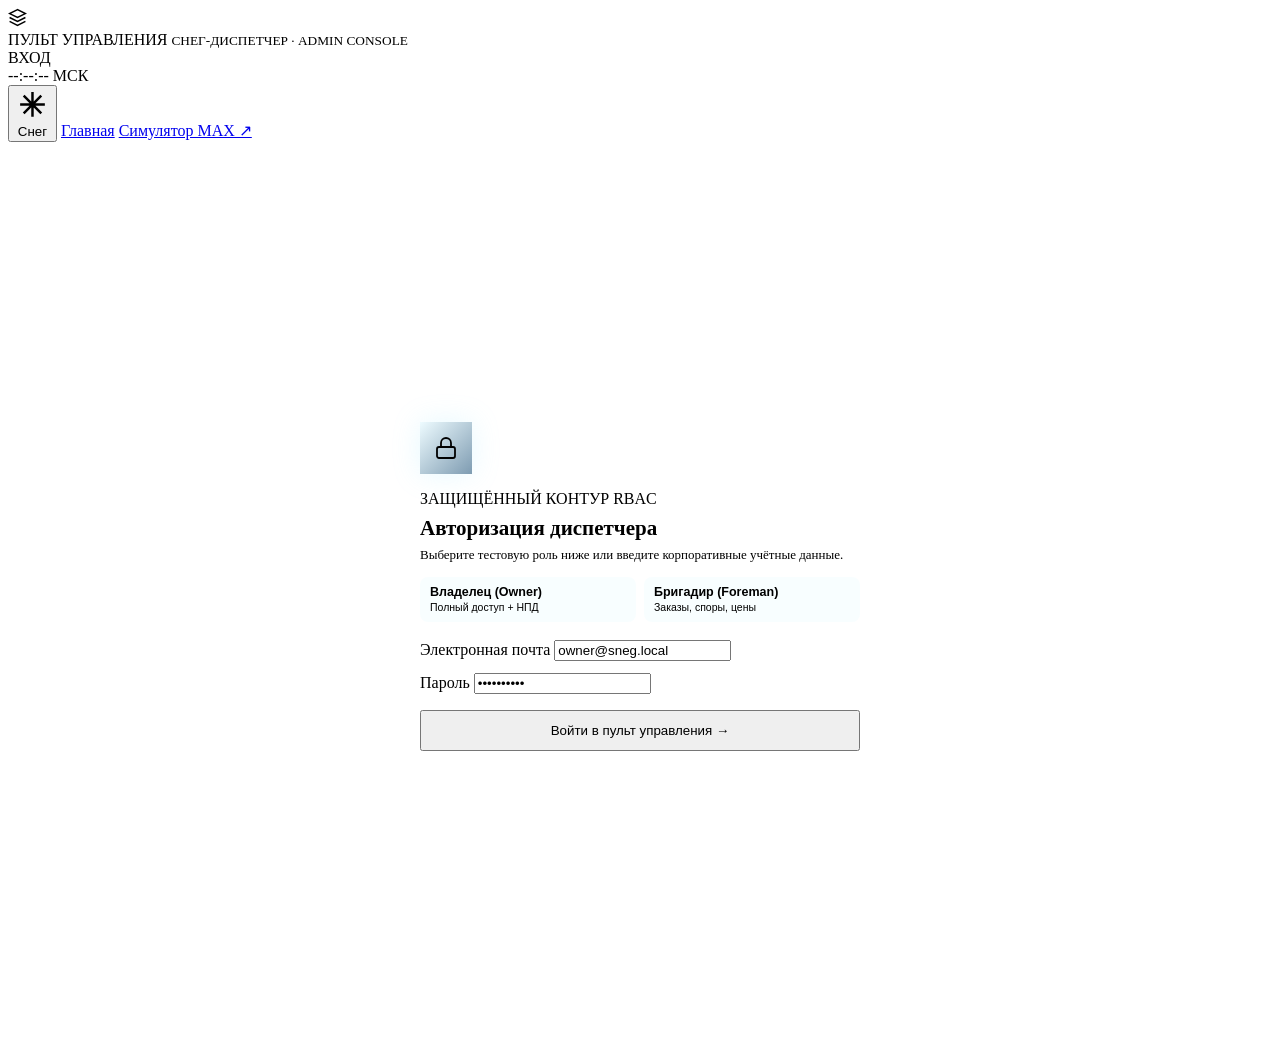
==== web/admin.html @ a1fefabd "Implement Sneg-Dispatcher MVP (MAX bot, YooKassa/Mock SBP, Admin, Simulator, Arctic Cryo-Glass UI) C" ====
<!doctype html>
<html lang="ru">
<head>
  <meta charset="utf-8" />
  <meta name="viewport" content="width=device-width,initial-scale=1" />
  <title>Веб-админка · Снег-Диспетчер</title>
  <link rel="preconnect" href="https://fonts.googleapis.com" />
  <link rel="preconnect" href="https://fonts.gstatic.com" crossorigin />
  <link
    href="https://fonts.googleapis.com/css2?family=Golos+Text:wght@400;500;600;700&family=JetBrains+Mono:wght@400;500;600;700&family=Unbounded:wght@500;600;700;800&display=swap"
    rel="stylesheet"
  />
  <link rel="stylesheet" href="/static/styles.css" />
  <style>
    /* Экран входа (Ice Vault) */
    .login-wrap {
      min-height: calc(100vh - 59px);
      display: flex;
      align-items: center;
      justify-content: center;
      padding: 24px;
    }

    .login-monolith {
      width: 100%;
      max-width: 440px;
      padding: 32px 28px;
    }

    .vault-emblem {
      width: 52px;
      height: 52px;
      display: grid;
      place-items: center;
      background: linear-gradient(135deg, rgba(186, 240, 255, 0.25), rgba(20, 74, 114, 0.55));
      border: 1px solid var(--ice-edge-strong);
      clip-path: var(--cut-md);
      color: var(--cryo);
      margin-bottom: 16px;
      box-shadow: 0 0 28px rgba(140, 228, 255, 0.22);
    }

    .quick-role-row {
      display: grid;
      grid-template-columns: 1fr 1fr;
      gap: 8px;
      margin: 14px 0 18px;
    }

    .quick-role-btn {
      padding: 8px 10px;
      border-radius: 8px;
      border: 1px solid var(--ice-edge-soft);
      background: rgba(140, 228, 255, 0.06);
      color: var(--text-frost);
      cursor: pointer;
      text-align: left;
      transition: all 0.15s ease;
    }
    .quick-role-btn:hover {
      border-color: var(--cryo);
      background: rgba(140, 228, 255, 0.14);
      color: #fff;
    }
    .quick-role-btn b {
      display: block;
      font-size: 12.5px;
    }
    .quick-role-btn span {
      font-family: var(--font-mono);
      font-size: 10.5px;
      color: var(--text-muted);
    }

    /* Основной каркас админки */
    .admin-layout {
      display: grid;
      grid-template-columns: 248px 1fr;
      min-height: calc(100vh - 59px);
    }

    .admin-nav {
      background: linear-gradient(180deg, rgba(8, 28, 44, 0.88) 0%, rgba(4, 15, 25, 0.94) 100%);
      backdrop-filter: blur(22px);
      border-right: 1px solid var(--ice-edge);
      padding: 16px 12px;
      display: flex;
      flex-direction: column;
      gap: 5px;
    }

    .nav-section-label {
      font-family: var(--font-mono);
      font-size: 10px;
      letter-spacing: 0.1em;
      text-transform: uppercase;
      color: var(--text-muted);
      padding: 10px 12px 4px;
    }

    .nav-item {
      position: relative;
      display: flex;
      align-items: center;
      gap: 10px;
      padding: 10px 13px;
      border-radius: 9px;
      border: 1px solid transparent;
      background: transparent;
      color: var(--text-frost);
      text-align: left;
      font-family: var(--font-body);
      font-weight: 600;
      font-size: 13px;
      cursor: pointer;
      transition: all 0.15s ease;
    }

    .nav-item svg {
      width: 16px;
      height: 16px;
      color: var(--text-muted);
      flex-shrink: 0;
      transition: color 0.15s ease;
    }

    .nav-item:hover {
      background: rgba(140, 228, 255, 0.08);
      border-color: var(--ice-edge-soft);
      color: #ffffff;
    }
    .nav-item:hover svg {
      color: var(--cryo);
    }

    .nav-item.active {
      background: linear-gradient(90deg, rgba(140, 228, 255, 0.18) 0%, rgba(28, 92, 134, 0.14) 100%);
      border-color: rgba(140, 228, 255, 0.36);
      color: #ffffff;
      box-shadow: inset 0 1px 0 rgba(235, 250, 255, 0.2);
    }
    .nav-item.active::before {
      content: "";
      position: absolute;
      left: 0;
      top: 7px;
      bottom: 7px;
      width: 3px;
      background: var(--cryo);
      box-shadow: 0 0 12px var(--cryo);
      border-radius: 2px;
    }
    .nav-item.active svg {
      color: var(--cryo);
    }

    .admin-main {
      padding: 24px 26px 48px;
      overflow-y: auto;
    }

    .page-head {
      display: flex;
      justify-content: space-between;
      align-items: flex-end;
      gap: 14px;
      flex-wrap: wrap;
      margin-bottom: 18px;
    }

    .page-head h2 {
      margin: 5px 0 0;
      font-size: 21px;
      font-weight: 700;
    }

    .kpi-grid {
      display: grid;
      grid-template-columns: repeat(auto-fit, minmax(185px, 1fr));
      gap: 13px;
      margin-bottom: 20px;
    }

    .kpi-tile {
      padding: 16px 18px;
    }
    .kpi-label {
      font-family: var(--font-mono);
      font-size: 10.5px;
      letter-spacing: 0.08em;
      text-transform: uppercase;
      color: var(--text-muted);
    }
    .kpi-val {
      font-family: var(--font-display);
      font-size: 24px;
      font-weight: 700;
      color: var(--text-crystal);
      margin-top: 8px;
      font-variant-numeric: tabular-nums;
    }
    .kpi-val.cryo { color: var(--cryo); }
    .kpi-val.mint { color: var(--aurora-mint); }
    .kpi-val.amber { color: var(--beacon-amber); }

    .filter-bar {
      display: flex;
      gap: 10px;
      flex-wrap: wrap;
      margin-bottom: 14px;
    }

    .split-2 {
      display: grid;
      grid-template-columns: 1fr 1fr;
      gap: 16px;
    }

    .photo-grid {
      display: grid;
      grid-template-columns: repeat(auto-fill, minmax(175px, 1fr));
      gap: 10px;
    }

    .photo-card {
      background: rgba(4, 17, 29, 0.72);
      border: 1px solid var(--ice-edge-soft);
      border-radius: 10px;
      padding: 8px;
      cursor: zoom-in;
      transition: border-color 0.15s ease, transform 0.15s ease;
    }
    .photo-card:hover {
      border-color: var(--cryo);
      transform: translateY(-2px);
    }
    .photo-card img {
      width: 100%;
      height: 122px;
      object-fit: cover;
      border-radius: 7px;
      display: block;
    }

    .timeline {
      display: flex;
      flex-direction: column;
      gap: 9px;
      border-left: 1px solid var(--ice-edge);
      padding-left: 14px;
      margin-left: 4px;
    }

    .tl-item {
      position: relative;
      font-size: 12.5px;
    }
    .tl-item::before {
      content: "";
      position: absolute;
      left: -19px;
      top: 5px;
      width: 8px;
      height: 8px;
      transform: rotate(45deg);
      background: var(--cryo);
      box-shadow: 0 0 8px var(--cryo);
    }

    .receipt-box {
      background: rgba(4, 16, 28, 0.8);
      border: 1px solid var(--ice-edge);
      border-radius: 12px;
      padding: 16px;
    }
    .receipt-row {
      display: flex;
      justify-content: space-between;
      padding: 6px 0;
      border-bottom: 1px dashed rgba(176, 230, 255, 0.14);
      font-size: 13px;
    }
    .receipt-row:last-child {
      border-bottom: 0;
    }
    .receipt-total {
      font-family: var(--font-display);
      font-size: 22px;
      color: var(--cryo);
      font-weight: 800;
    }

    @media (max-width: 960px) {
      .admin-layout {
        grid-template-columns: 1fr;
      }
      .split-2 {
        grid-template-columns: 1fr;
      }
    }
  </style>
</head>
<body>
  <header class="topbar">
    <div class="brand">
      <div class="brand-mark" aria-hidden="true">
        <svg viewBox="0 0 24 24" width="19" height="19" fill="none" stroke="currentColor" stroke-width="1.8">
          <path d="M12 2L2 7l10 5 10-5-10-5zM2 17l10 5 10-5M2 12l10 5 10-5" />
        </svg>
      </div>
      <div class="brand-sub">
        <span>ПУЛЬТ УПРАВЛЕНИЯ</span>
        <small>СНЕГ-ДИСПЕТЧЕР · ADMIN CONSOLE</small>
      </div>
      <span class="brand-badge" id="role-badge">ВХОД</span>
    </div>

    <div class="topbar-meta">
      <div class="msk-clock">
        <span class="pulse-dot"></span>
        <span data-msk-clock>--:--:-- МСК</span>
      </div>
      <nav class="nav-links">
        <button class="btn btn-sm btn-ghost" onclick="toggleSnowFx(this)" title="Переключить снегопад">
          <svg viewBox="0 0 24 24" fill="none" stroke="currentColor" stroke-width="1.8">
            <path d="M12 3v18M3 12h18M5.6 5.6l12.8 12.8M18.4 5.6L5.6 18.4" />
          </svg>
          Снег
        </button>
        <a class="btn btn-sm btn-ghost" href="/">Главная</a>
        <a class="btn btn-primary btn-sm" href="/simulator" target="_blank">Симулятор MAX ↗</a>
        <button class="btn btn-sm btn-danger" id="logout-btn" style="display:none" onclick="logout()">Выйти</button>
      </nav>
    </div>
  </header>

  <!-- Ледяное окно авторизации -->
  <div id="login-view" class="login-wrap">
    <div class="ice-panel ice-interactive login-monolith">
      <div class="vault-emblem">
        <svg viewBox="0 0 24 24" width="24" height="24" fill="none" stroke="currentColor" stroke-width="1.8">
          <rect x="3" y="11" width="18" height="11" rx="2" />
          <path d="M7 11V7a5 5 0 0 1 10 0v4" />
        </svg>
      </div>
      <div class="section-kicker" style="margin-bottom:8px">ЗАЩИЩЁННЫЙ КОНТУР RBAC</div>
      <h2 style="margin:0 0 6px;font-size:21px">Авторизация диспетчера</h2>
      <p style="color:var(--text-muted);font-size:13px;margin:0">
        Выберите тестовую роль ниже или введите корпоративные учётные данные.
      </p>

      <div class="quick-role-row">
        <button type="button" class="quick-role-btn" onclick="fillCreds('owner@sneg.local', 'admin12345')">
          <b>Владелец (Owner)</b>
          <span>Полный доступ + НПД</span>
        </button>
        <button type="button" class="quick-role-btn" onclick="fillCreds('foreman@sneg.local', 'foreman12345')">
          <b>Бригадир (Foreman)</b>
          <span>Заказы, споры, цены</span>
        </button>
      </div>

      <form onsubmit="event.preventDefault(); doLogin();" style="display:flex;flex-direction:column;gap:12px">
        <div>
          <label class="field-label" for="login-email">Электронная почта</label>
          <input class="input" id="login-email" value="owner@sneg.local" placeholder="owner@sneg.local" />
        </div>
        <div>
          <label class="field-label" for="login-pass">Пароль</label>
          <input class="input" id="login-pass" type="password" value="admin12345" placeholder="••••••••" />
        </div>
        <button type="submit" class="btn btn-primary" style="margin-top:4px;padding:11px 16px">
          Войти в пульт управления →
        </button>
      </form>
    </div>
  </div>

  <!-- Рабочая область диспетчера -->
  <div id="admin-view" class="admin-layout" style="display:none">
    <aside class="admin-nav">
      <div class="nav-section-label">ОПЕРАЦИИ</div>
      <button class="nav-item active" onclick="showTab('dashboard', this)">
        <svg viewBox="0 0 24 24" fill="none" stroke="currentColor" stroke-width="1.8">
          <rect x="3" y="3" width="7" height="9" /><rect x="14" y="3" width="7" height="5" />
          <rect x="14" y="12" width="7" height="9" /><rect x="3" y="16" width="7" height="5" />
        </svg>
        Дашборд KPI
      </button>
      <button class="nav-item" onclick="showTab('orders', this)">
        <svg viewBox="0 0 24 24" fill="none" stroke="currentColor" stroke-width="1.8">
          <path d="M9 5H7a2 2 0 0 0-2 2v12a2 2 0 0 0 2 2h10a2 2 0 0 0 2-2V7a2 2 0 0 0-2-2h-2" />
          <rect x="9" y="3" width="6" height="4" rx="1" /><line x1="9" y1="12" x2="15" y2="12" /><line x1="9" y1="16" x2="13" y2="16" />
        </svg>
        Реестр заказов
      </button>
      <button class="nav-item" onclick="showTab('disputes', this)">
        <svg viewBox="0 0 24 24" fill="none" stroke="currentColor" stroke-width="1.8">
          <path d="M12 3v18M5 8l7-3 7 3M5 8l-2 7h4l-2-7zM19 8l-2 7h4l-2-7z" />
        </svg>
        Споры и рекламации
      </button>

      <div class="nav-section-label">КОНФИГУРАЦИЯ</div>
      <button class="nav-item" onclick="showTab('tariffs', this)">
        <svg viewBox="0 0 24 24" fill="none" stroke="currentColor" stroke-width="1.8">
          <rect x="4" y="2" width="16" height="20" rx="2" /><line x1="8" y1="6" x2="16" y2="6" />
          <line x1="8" y1="11" x2="10" y2="11" /><line x1="14" y1="11" x2="16" y2="11" />
          <line x1="8" y1="15" x2="10" y2="15" /><line x1="14" y1="15" x2="16" y2="15" />
        </svg>
        Тарифы и песочница
      </button>
      <button class="nav-item" onclick="showTab('zones', this)">
        <svg viewBox="0 0 24 24" fill="none" stroke="currentColor" stroke-width="1.8">
          <polygon points="1 6 1 22 8 18 16 22 23 18 23 2 16 6 8 2 1 6" />
          <line x1="8" y1="2" x2="8" y2="18" /><line x1="16" y1="6" x2="16" y2="22" />
        </svg>
        Геозоны покрытия
      </button>
      <button class="nav-item" onclick="showTab('executors', this)">
        <svg viewBox="0 0 24 24" fill="none" stroke="currentColor" stroke-width="1.8">
          <path d="M17 21v-2a4 4 0 0 0-4-4H5a4 4 0 0 0-4 4v2" />
          <circle cx="9" cy="7" r="4" /><path d="M23 21v-2a4 4 0 0 0-3-3.87" /><path d="M16 3.13a4 4 0 0 1 0 7.75" />
        </svg>
        Исполнители и допуски
      </button>

      <div class="nav-section-label">ФИНАНСЫ И АУДИТ</div>
      <button class="nav-item" onclick="showTab('payouts', this)">
        <svg viewBox="0 0 24 24" fill="none" stroke="currentColor" stroke-width="1.8">
          <rect x="2" y="5" width="20" height="14" rx="2" /><line x1="2" y1="10" x2="22" y2="10" />
        </svg>
        Выплаты (НПД)
      </button>
      <button class="nav-item" onclick="showTab('audit', this)">
        <svg viewBox="0 0 24 24" fill="none" stroke="currentColor" stroke-width="1.8">
          <path d="M14 2H6a2 2 0 0 0-2 2v16a2 2 0 0 0 2 2h12a2 2 0 0 0 2-2V8z" />
          <polyline points="14 2 14 8 20 8" /><line x1="8" y1="13" x2="16" y2="13" /><line x1="8" y1="17" x2="13" y2="17" />
        </svg>
        Чаты MAX и аудит
      </button>
    </aside>

    <main class="admin-main" id="admin-content"></main>
  </div>

  <!-- Модальное окно досье заказа -->
  <div class="modal-backdrop" id="order-modal" onclick="if(event.target===this) closeModal()">
    <div class="modal" id="order-modal-body"></div>
  </div>

  <div class="toast-container" id="toasts"></div>
  <script src="/static/frost-fx.js"></script>
  <script src="/static/admin.js"></script>
</body>
</html>
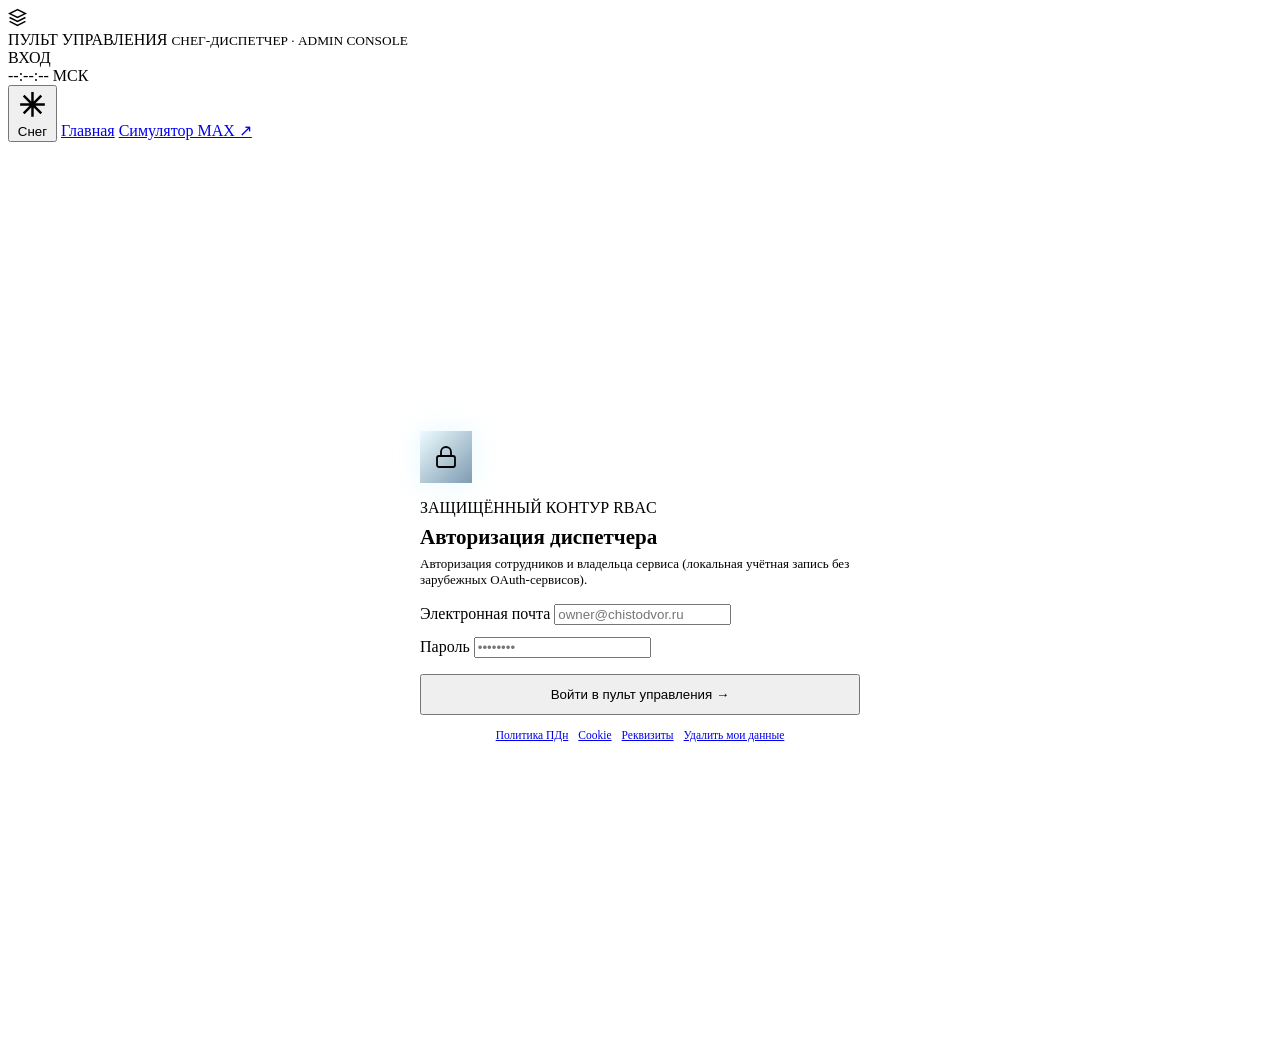
==== commit b0fc6824: "feat(legal): full 20-point RF compliance suite, self-hosted fonts, DSR deletion flow, and empty env " ====
--- a/web/admin.html
+++ b/web/admin.html
@@ -3,13 +3,8 @@
 <head>
   <meta charset="utf-8" />
   <meta name="viewport" content="width=device-width,initial-scale=1" />
-  <title>Веб-админка · Снег-Диспетчер</title>
-  <link rel="preconnect" href="https://fonts.googleapis.com" />
-  <link rel="preconnect" href="https://fonts.gstatic.com" crossorigin />
-  <link
-    href="https://fonts.googleapis.com/css2?family=Golos+Text:wght@400;500;600;700&family=JetBrains+Mono:wght@400;500;600;700&family=Unbounded:wght@500;600;700;800&display=swap"
-    rel="stylesheet"
-  />
+  <title>Веб-админка · ЧистоДвор</title>
+  <link rel="stylesheet" href="/static/fonts.css" />
   <link rel="stylesheet" href="/static/styles.css" />
   <style>
     /* Экран входа (Ice Vault) */
@@ -346,10 +341,10 @@
       <div class="section-kicker" style="margin-bottom:8px">ЗАЩИЩЁННЫЙ КОНТУР RBAC</div>
       <h2 style="margin:0 0 6px;font-size:21px">Авторизация диспетчера</h2>
       <p style="color:var(--text-muted);font-size:13px;margin:0">
-        Выберите тестовую роль ниже или введите корпоративные учётные данные.
+        Авторизация сотрудников и владельца сервиса (локальная учётная запись без зарубежных OAuth-сервисов).
       </p>
 
-      <div class="quick-role-row">
+      <div class="quick-role-row" id="dev-quick-roles" style="display:none">
         <button type="button" class="quick-role-btn" onclick="fillCreds('owner@sneg.local', 'admin12345')">
           <b>Владелец (Owner)</b>
           <span>Полный доступ + НПД</span>
@@ -360,19 +355,25 @@
         </button>
       </div>
 
-      <form onsubmit="event.preventDefault(); doLogin();" style="display:flex;flex-direction:column;gap:12px">
+      <form onsubmit="event.preventDefault(); doLogin();" style="display:flex;flex-direction:column;gap:12px;margin-top:16px">
         <div>
           <label class="field-label" for="login-email">Электронная почта</label>
-          <input class="input" id="login-email" value="owner@sneg.local" placeholder="owner@sneg.local" />
+          <input class="input" id="login-email" autocomplete="username" placeholder="owner@chistodvor.ru" />
         </div>
         <div>
           <label class="field-label" for="login-pass">Пароль</label>
-          <input class="input" id="login-pass" type="password" value="admin12345" placeholder="••••••••" />
+          <input class="input" id="login-pass" type="password" autocomplete="current-password" placeholder="••••••••" />
         </div>
         <button type="submit" class="btn btn-primary" style="margin-top:4px;padding:11px 16px">
           Войти в пульт управления →
         </button>
       </form>
+      <div style="margin-top:14px;display:flex;flex-wrap:wrap;gap:10px;justify-content:center;font-size:11.5px;color:var(--text-muted)">
+        <a href="/legal/privacy">Политика ПДн</a>
+        <a href="/legal/cookies">Cookie</a>
+        <a href="/legal/requisites">Реквизиты</a>
+        <a href="/legal/my-data">Удалить мои данные</a>
+      </div>
     </div>
   </div>
 
@@ -439,6 +440,17 @@
         </svg>
         Чаты MAX и аудит
       </button>
+      <button class="nav-item" onclick="showTab('privacy', this)">
+        <svg viewBox="0 0 24 24" fill="none" stroke="currentColor" stroke-width="1.8">
+          <path d="M12 22s8-4 8-10V5l-8-3-8 3v7c0 6 8 10 8 10z" />
+          <polyline points="9 12 11 14 15 10" />
+        </svg>
+        Запросы ПДн (152-ФЗ)
+      </button>
+      <div style="margin-top:auto;padding:14px 8px 4px;border-top:1px solid var(--ice-edge-soft);font-size:11.5px;display:grid;gap:6px">
+        <a href="/legal" style="color:var(--text-muted)">Правовой центр (20 п.) ↗</a>
+        <a href="/legal/my-data" style="color:var(--text-muted)">Форма удаления ПДн ↗</a>
+      </div>
     </aside>
 
     <main class="admin-main" id="admin-content"></main>
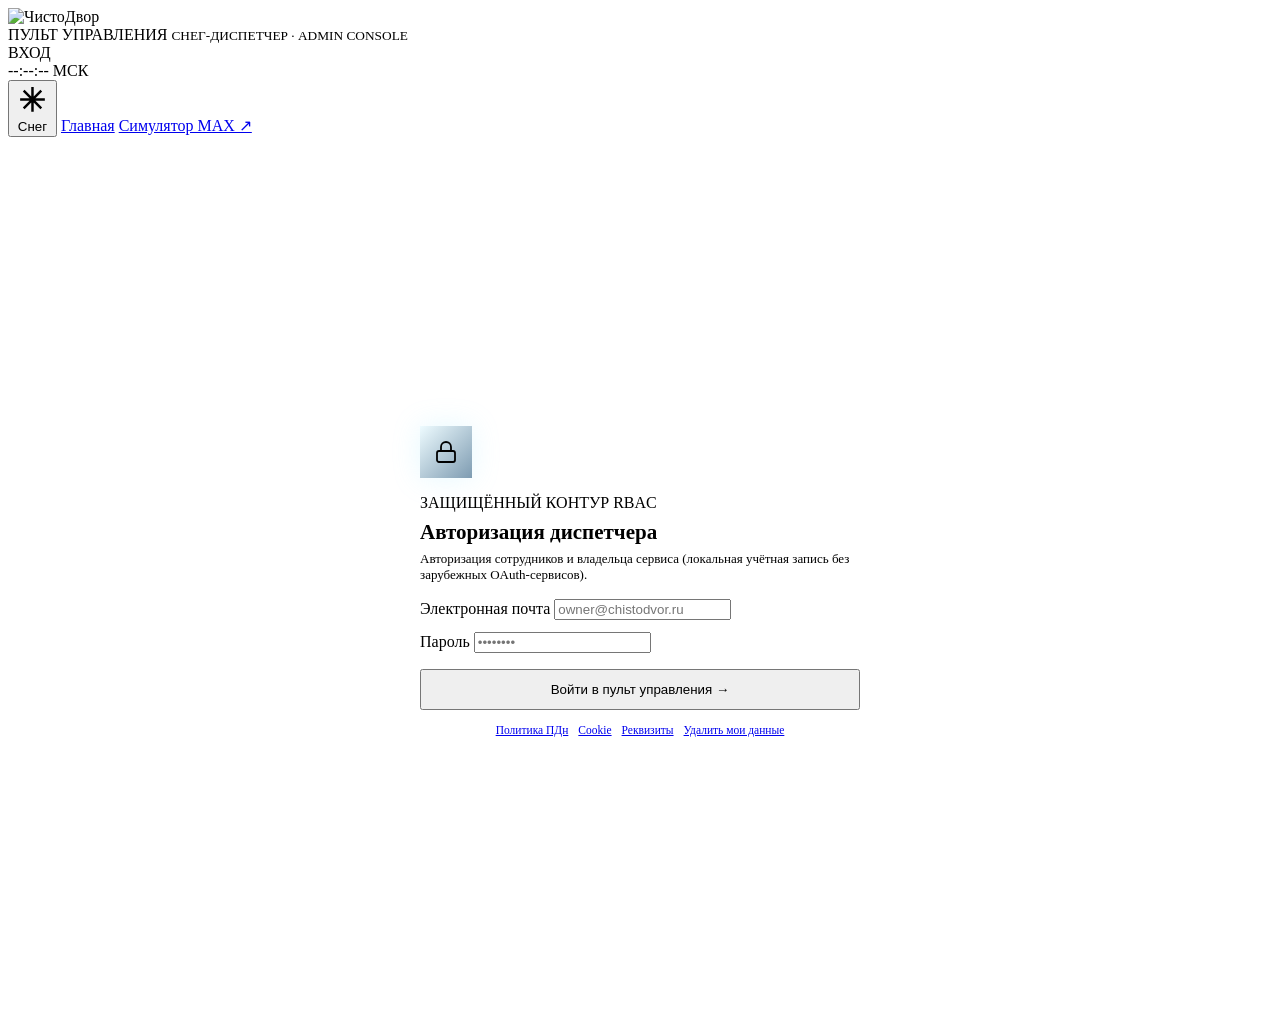
==== commit 302a0d30: "Add custom ChistoDvor brand logo, favicon set, apple-touch-icon, and OG image Co-authored-by: arena-" ====
--- a/web/admin.html
+++ b/web/admin.html
@@ -3,7 +3,11 @@
 <head>
   <meta charset="utf-8" />
   <meta name="viewport" content="width=device-width,initial-scale=1" />
+  <meta name="theme-color" content="#04101a" />
   <title>Веб-админка · ЧистоДвор</title>
+  <link rel="icon" href="/favicon.ico" sizes="any" />
+  <link rel="icon" type="image/png" sizes="32x32" href="/static/favicon-32x32.png" />
+  <link rel="apple-touch-icon" sizes="180x180" href="/static/apple-touch-icon.png" />
   <link rel="stylesheet" href="/static/fonts.css" />
   <link rel="stylesheet" href="/static/styles.css" />
   <style>
@@ -298,10 +302,8 @@
 <body>
   <header class="topbar">
     <div class="brand">
-      <div class="brand-mark" aria-hidden="true">
-        <svg viewBox="0 0 24 24" width="19" height="19" fill="none" stroke="currentColor" stroke-width="1.8">
-          <path d="M12 2L2 7l10 5 10-5-10-5zM2 17l10 5 10-5M2 12l10 5 10-5" />
-        </svg>
+      <div class="brand-mark brand-mark-img" aria-hidden="true">
+        <img src="/static/brand-logo.png" alt="ЧистоДвор" width="38" height="38" />
       </div>
       <div class="brand-sub">
         <span>ПУЛЬТ УПРАВЛЕНИЯ</span>
